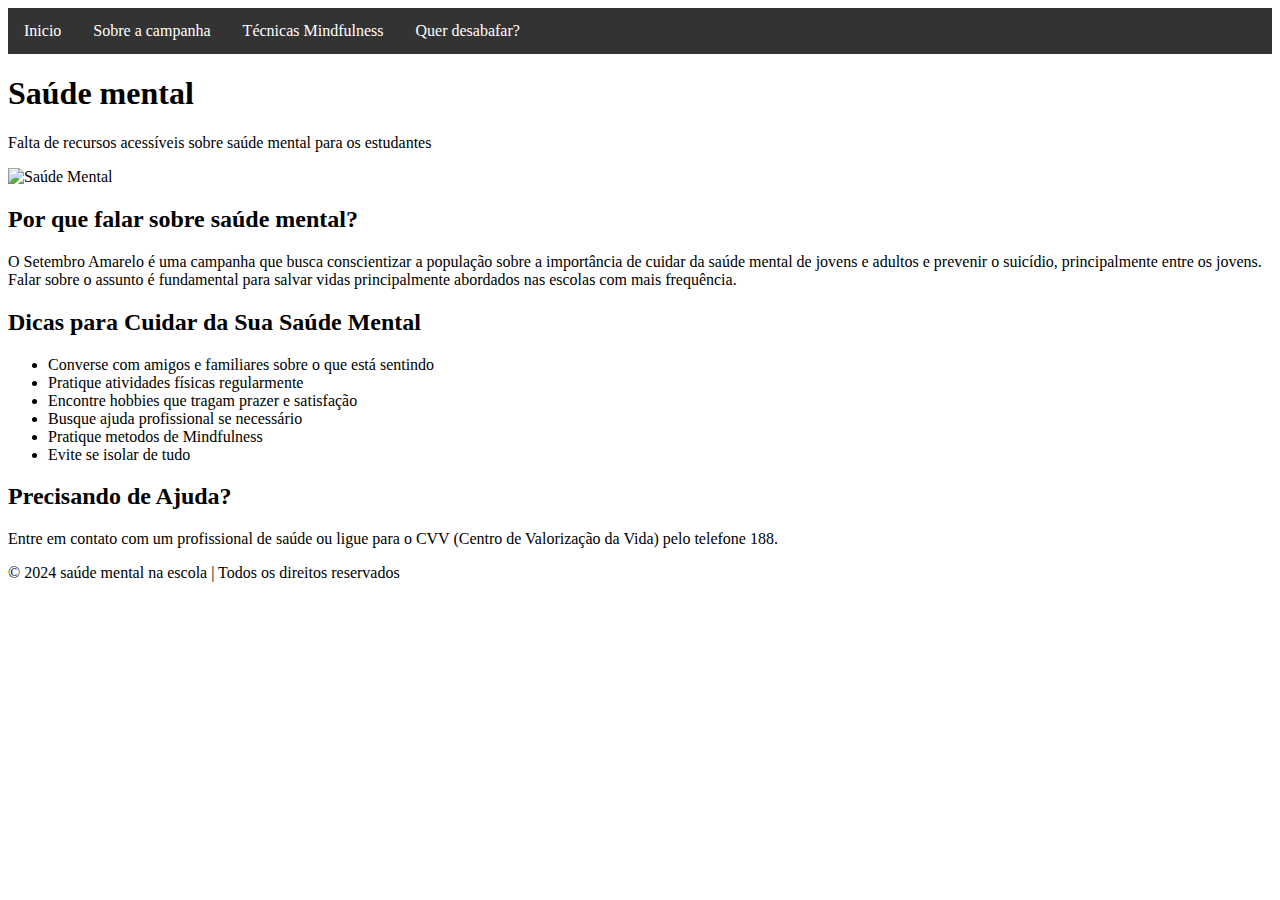
==== index.html @ f9aa2e7b "Update index.html" ====
<!DOCTYPE html>
<html lang="pt-br">
<head>
    <meta charset="UTF-8">
    <meta name="viewport" content="width=device-width, initial-scale=1.0">
    <meta http-equiv="X-UA-Compatible" content="ie=edge">
    <title>Saúde mental - Conscientização da Saúde Mental</title>
    <link rel="stylesheet" href="styles.css">
    <style>
        .menu {background-color: #333; overflow: hidden; }
        .menu a {float: left; display: block;
            color: white; text-align: center;
            padding: 14px 16px; text-decoration: none;}
        .menu a:hover {background-color:rgba(255, 251, 7, 0.555);}
    </style>

</head>
<body>
    <div class="menu">
        <a href="Inicio.html">Inicio</a>
        <a href="Sobre a campanha.html">Sobre a campanha</a>
        <a href="Mindfulness.html">Técnicas Mindfulness</a>
        <a href="Formulario.html">Quer desabafar?</a>
    </div>
    <header>
        <h1>Saúde mental</h1>
        <p>Falta de recursos acessíveis sobre saúde mental para os estudantes</p>
        <img src="Girassol.png" alt="Saúde Mental" class="imagem" height="250" width="250">
    </header>

    <section class="intro">
        <h2>Por que falar sobre saúde mental?</h2>
        <p>O Setembro Amarelo é uma campanha que busca conscientizar a população sobre a importância de cuidar da saúde mental de jovens e adultos e prevenir o suicídio, principalmente entre os jovens. Falar sobre o assunto é fundamental para salvar vidas principalmente abordados nas escolas com mais frequência.</p>
    </section>

    <section class="tips">
        <h2>Dicas para Cuidar da Sua Saúde Mental</h2>
        <ul>
            <li>Converse com amigos e familiares sobre o que está sentindo</li>
            <li>Pratique atividades físicas regularmente</li>
            <li>Encontre hobbies que tragam prazer e satisfação</li>
            <li>Busque ajuda profissional se necessário</li>
            <li>Pratique metodos de Mindfulness</li>
            <li>Evite se isolar de tudo</li>
        </ul>
    </section>

    <section class="contact">
        <h2>Precisando de Ajuda?</h2>
        <p>Entre em contato com um profissional de saúde ou ligue para o CVV (Centro de Valorização da Vida) pelo telefone 188.</p>
    </section>

    <footer>
        <p>&copy; 2024 saúde mental na escola | Todos os direitos reservados</p>
    </footer>
</body>
</html>
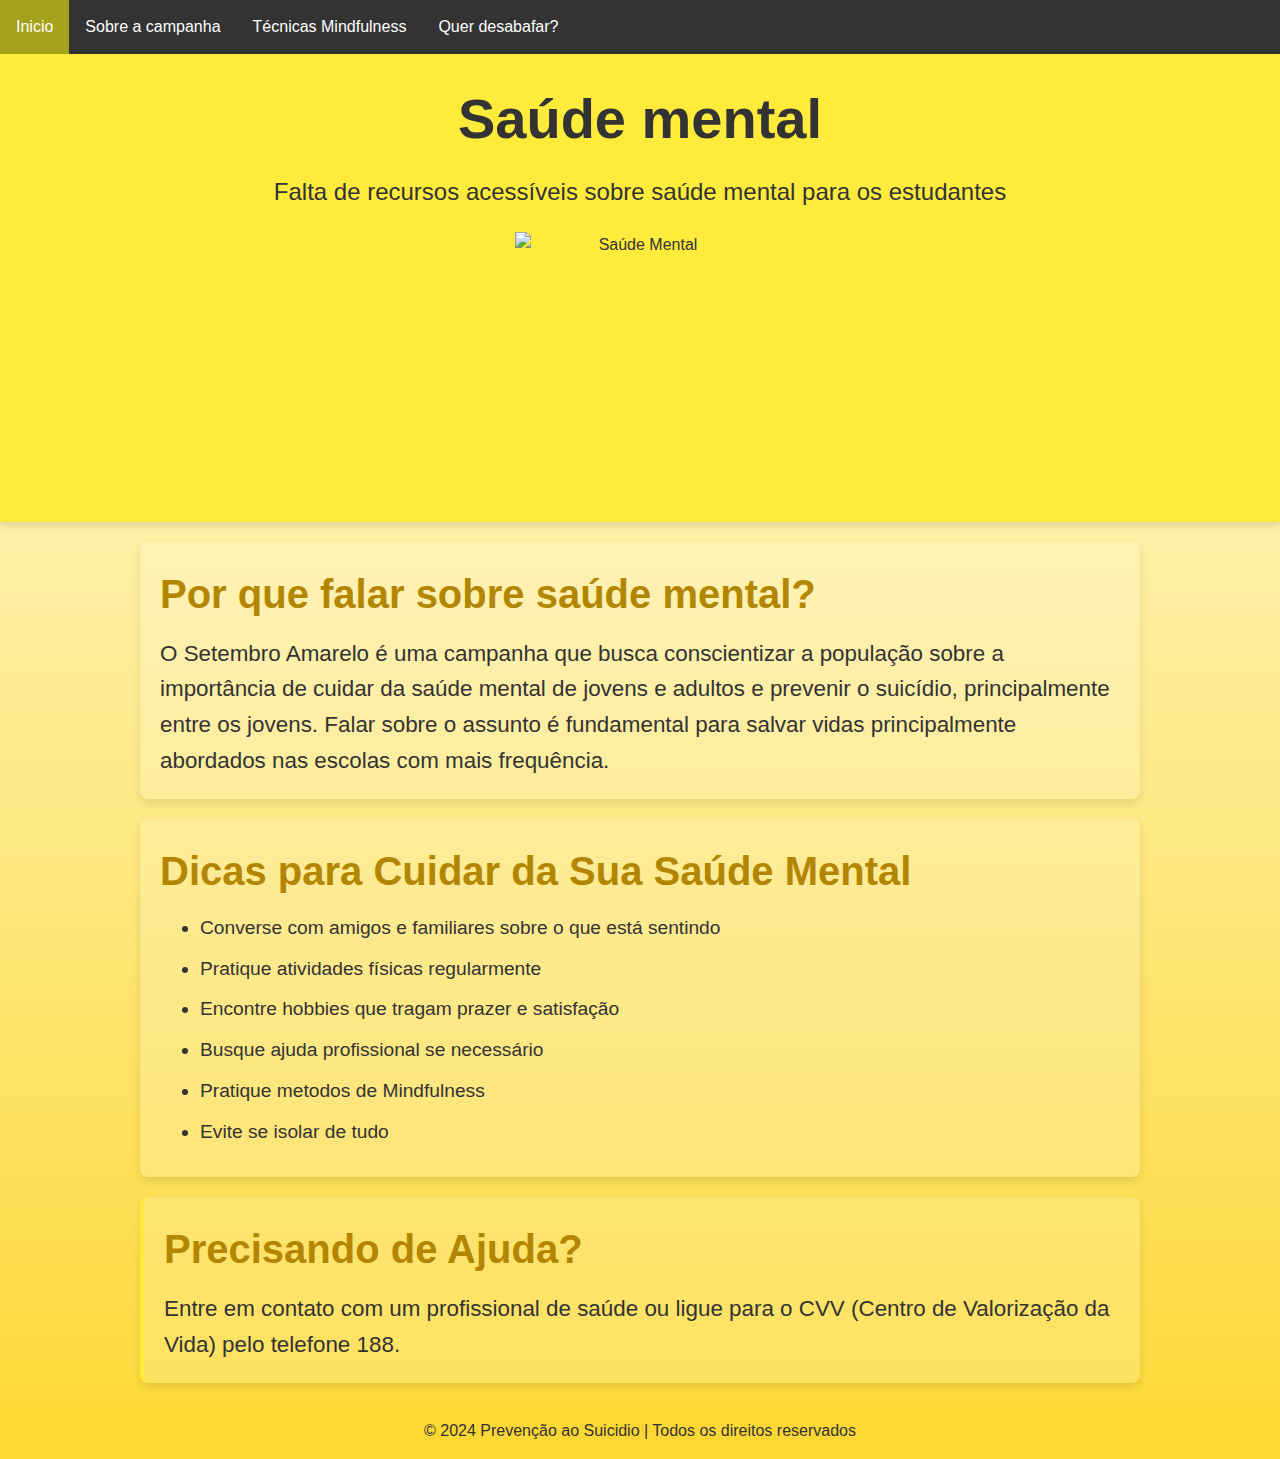
==== commit 298fc585: "roda pé" ====
--- a/index.html
+++ b/index.html
@@ -15,6 +15,7 @@
     </style>
 
 </head>
+<!-- Menu a cima da tela -->
 <body>
     <div class="menu">
         <a href="Inicio.html">Inicio</a>
@@ -51,7 +52,7 @@
     </section>
 
     <footer>
-        <p>&copy; 2024 saúde mental na escola | Todos os direitos reservados</p>
+        <p>&copy; 2024 Prevenção ao Suicidio | Todos os direitos reservados</p>
     </footer>
 </body>
 </html>
--- a/styles.css
+++ b/styles.css
@@ -0,0 +1,172 @@
+/* Estilo global */
+* {
+    margin: 0;
+    padding: 0;
+    box-sizing: border-box;
+}
+
+body {
+    font-family: 'Arial', sans-serif;
+    background: linear-gradient(to bottom, #fffde7, #fdd835); /* Degradê amarelo */
+    color: #333;
+    line-height: 1.6;
+    min-height: 100vh;
+}
+
+/* Cabeçalho */
+header {
+    background-color: #ffeb3b;
+    color: #333;
+    padding: 20px;
+    text-align: center;
+    box-shadow: 0 4px 6px rgba(0, 0, 0, 0.1);
+}
+
+header h1 {
+    font-size: 3em;
+    font-weight: bold;
+}
+
+header p {
+    font-size: 1.5em;
+    margin-top: 10px;
+}
+
+/* Seções */
+section {
+    padding: 20px;
+    margin: 20px auto;
+    max-width: 1000px;
+    background-color: rgba(255, 255, 255, 0.185); /* Fundo branco semitransparente */
+    border-radius: 8px;
+    box-shadow: 0 4px 8px rgba(0, 0, 0, 0.1);
+}
+
+section h2 {
+    font-size: 2em;
+    color: #b38601;
+    margin-bottom: 10px;
+}
+
+section p, section ul {
+    font-size: 1.2em;
+    margin-top: 10px;
+}
+
+/* Imagem na introdução */
+.imagem {
+    max-width: 100%;
+    height: auto;
+    display: block;
+    margin: 20px auto;
+}
+
+/* Lista de dicas */
+.tips ul {
+    list-style-type: disc;
+    margin-left: 40px;
+}
+
+.tips li {
+    margin-bottom: 10px;
+}
+
+/* Seção de contato */
+.contact {
+    background-color: #fff9c441;
+    padding: 20px;
+    border-left: 4px solid #ffeb3b;
+}
+
+/* Rodapé */
+footer {
+    background-color: #fdd835;
+    color: #333;
+    text-align: center;
+    padding: 15px;
+    position: relative;
+    bottom: 0;
+    width: 100%;
+}
+
+footer p {
+    font-size: 1em;
+}
+
+/* ===================== Media Queries ===================== */
+
+/* Estilos para telas maiores (PCs e notebooks) */
+@media (min-width: 1024px) {
+    header h1 {
+        font-size: 3.5em;
+    }
+
+    section h2 {
+        font-size: 2.5em;
+    }
+
+    section p {
+        font-size: 1.4em;
+    }
+}
+
+/* Estilos para tablets (telas entre 768px e 1023px) */
+@media (min-width: 768px) and (max-width: 1023px) {
+    header h1 {
+        font-size: 2.5em;
+    }
+
+    header p {
+        font-size: 1.2em;
+    }
+
+    section {
+        padding: 15px;
+        margin: 15px auto;
+    }
+
+    section h2 {
+        font-size: 2em;
+    }
+
+    section p {
+        font-size: 1.2em;
+    }
+
+    footer {
+        padding: 10px;
+    }
+}
+
+/* Estilos para celulares (telas menores que 768px) */
+@media (max-width: 767px) {
+    header {
+        padding: 15px;
+    }
+
+    header h1 {
+        font-size: 2em;
+    }
+
+    header p {
+        font-size: 1em;
+    }
+
+    section {
+        padding: 10px;
+        margin: 10px;
+    }
+
+    section h2 {
+        font-size: 1.8em;
+    }
+
+    section p {
+        font-size: 1em;
+    }
+
+    footer {
+        padding: 10px;
+        font-size: 0.9em;
+    }
+}
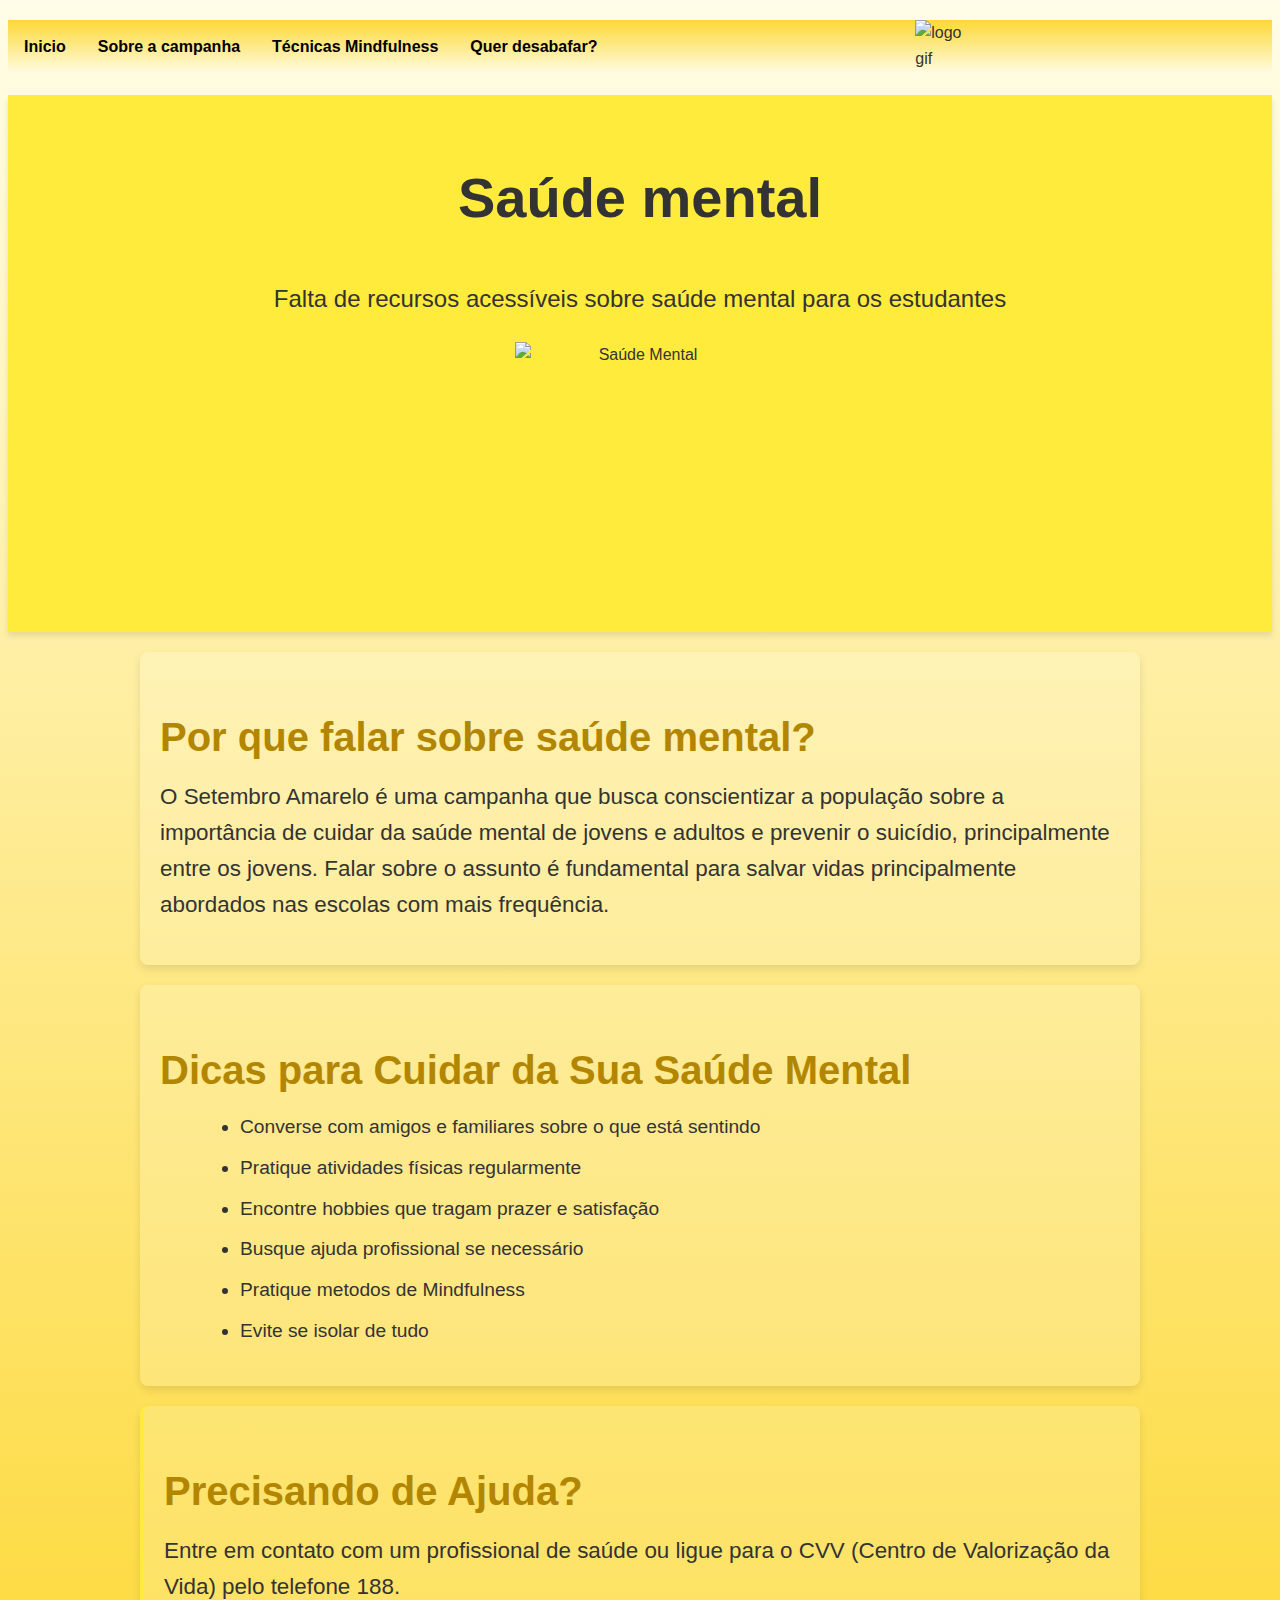
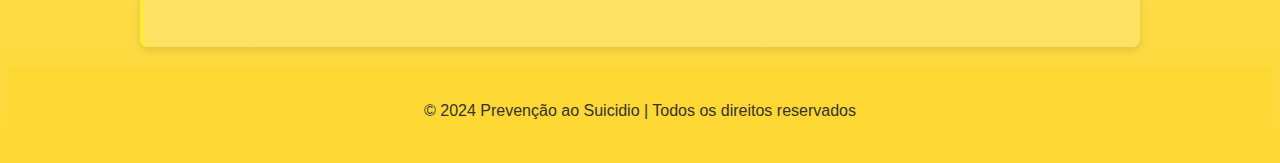
==== commit f7e21363: "coloração da barra de menu e responsividade" ====
--- a/index.html
+++ b/index.html
@@ -5,23 +5,24 @@
     <meta name="viewport" content="width=device-width, initial-scale=1.0">
     <meta http-equiv="X-UA-Compatible" content="ie=edge">
     <title>Saúde mental - Conscientização da Saúde Mental</title>
+    <link rel="shotcut icon" href="pontoevirgula.png">
     <link rel="stylesheet" href="styles.css">
     <style>
-        .menu {background-color: #333; overflow: hidden; }
+        .menu {background: linear-gradient(to bottom, #fdd835, #fffde7); }
         .menu a {float: left; display: block;
-            color: white; text-align: center;
+            color: rgb(0, 0, 0); text-align: center;
             padding: 14px 16px; text-decoration: none;}
-        .menu a:hover {background-color:rgba(255, 251, 7, 0.555);}
+        .menu a:hover {background-color:rgba(139, 137, 0, 0.555);}
     </style>
-
 </head>
 <!-- Menu a cima da tela -->
 <body>
     <div class="menu">
-        <a href="Inicio.html">Inicio</a>
-        <a href="Sobre a campanha.html">Sobre a campanha</a>
-        <a href="Mindfulness.html">Técnicas Mindfulness</a>
-        <a href="Formulario.html">Quer desabafar?</a>
+        <a href="Inicio.html"><strong>Inicio</strong></a>
+        <a href="Sobre a campanha.html"><strong>Sobre a campanha</strong></a>
+        <a href="Mindfulness.html"><strong>Técnicas Mindfulness</strong></a>
+        <a href="Formulario.html"><strong>Quer desabafar?</strong></a>
+        <img src="logoPag.gif" alt="logo gif" class="imagem" height="55" width="55">
     </div>
     <header>
         <h1>Saúde mental</h1>
--- a/styles.css
+++ b/styles.css
@@ -1,7 +1,7 @@
 /* Estilo global */
 * {
-    margin: 0;
-    padding: 0;
+    margin: 1;
+    padding: -5;
     box-sizing: border-box;
 }
 
@@ -93,7 +93,7 @@
     font-size: 1em;
 }
 
-/* ===================== Media Queries ===================== */
+/* ===================== Media Query ===================== */
 
 /* Estilos para telas maiores (PCs e notebooks) */
 @media (min-width: 1024px) {
@@ -168,5 +168,4 @@
     footer {
         padding: 10px;
         font-size: 0.9em;
-    }
-}
+    }  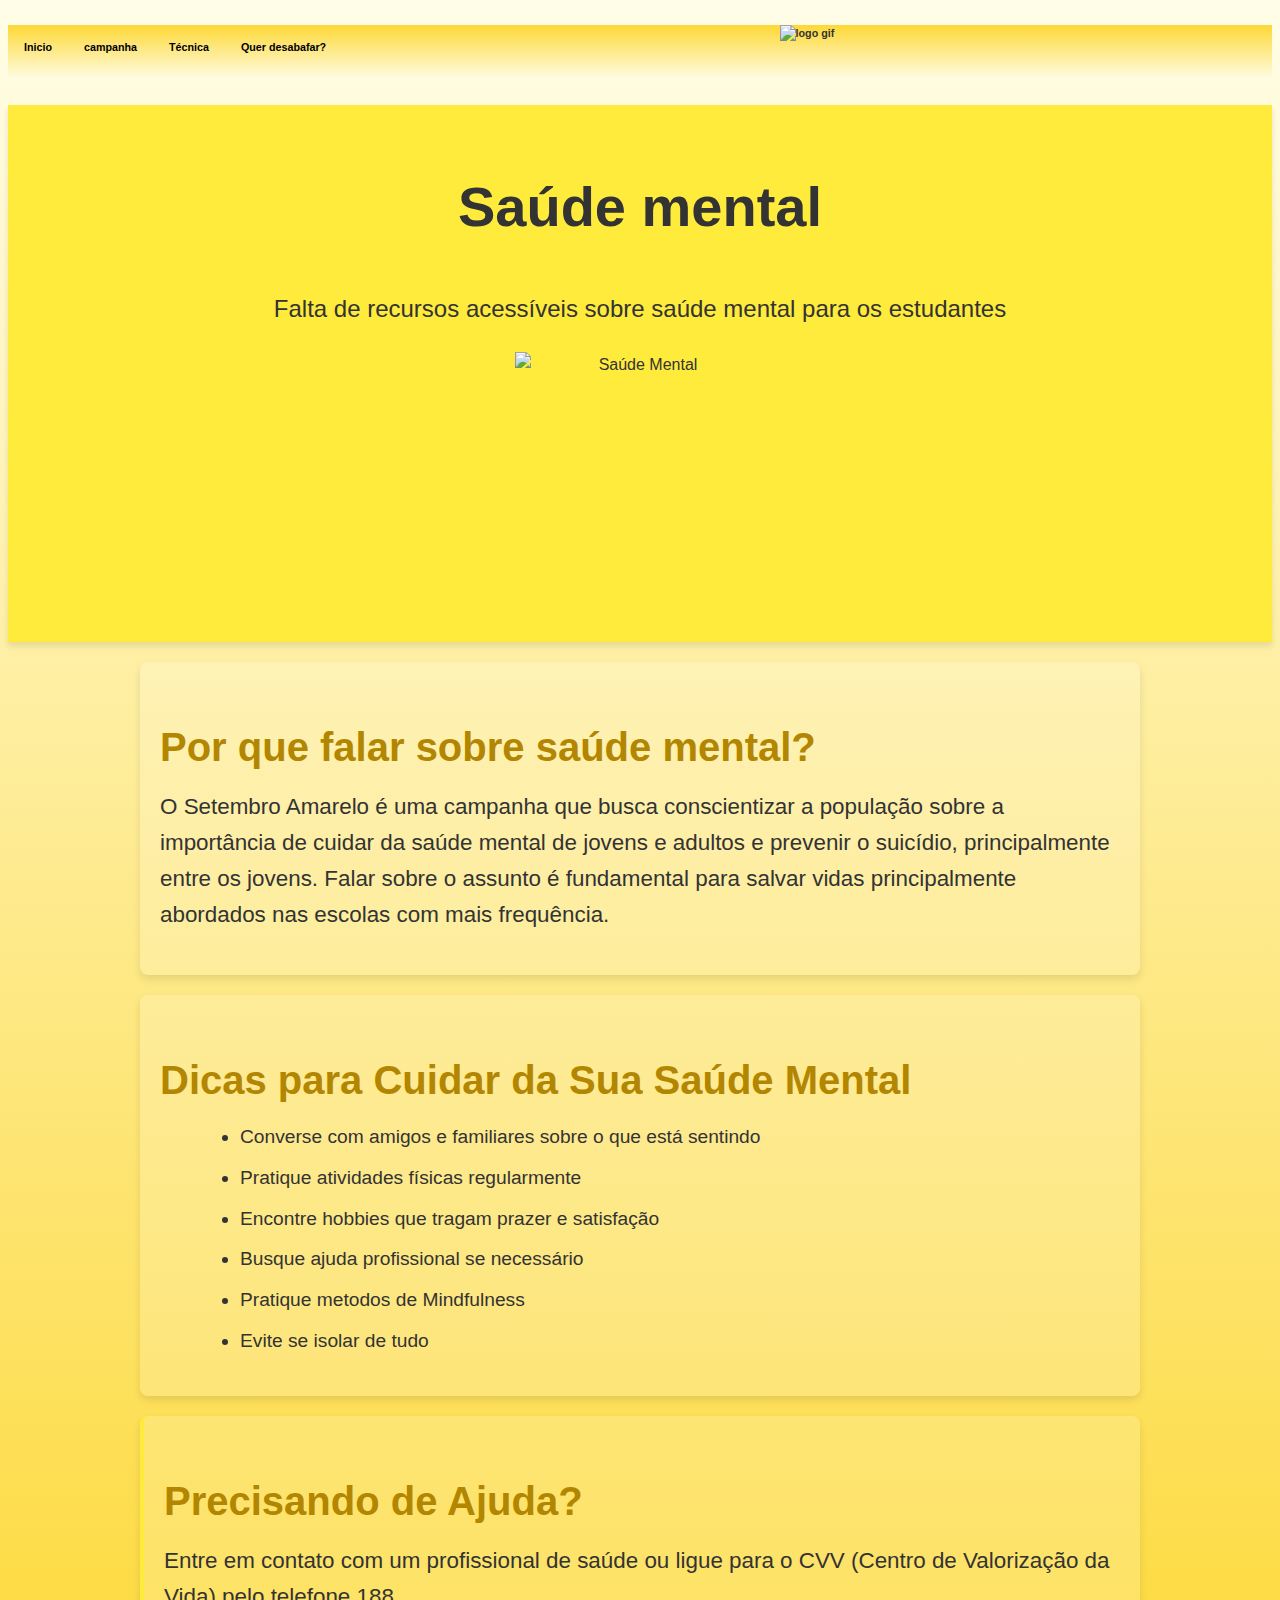
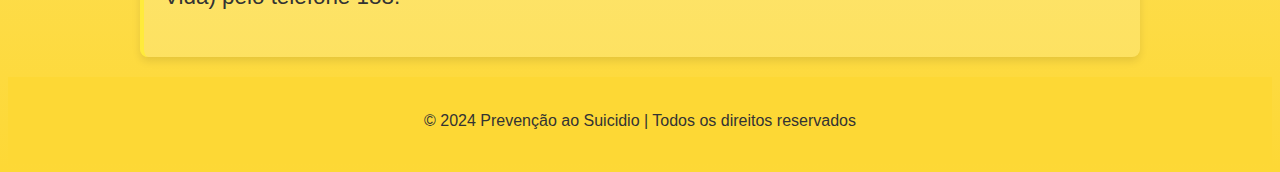
==== commit 23b1aaa7: "alteração de tamanho de fonte" ====
--- a/index.html
+++ b/index.html
@@ -16,14 +16,14 @@
     </style>
 </head>
 <!-- Menu a cima da tela -->
-<body>
+<body><h6>
     <div class="menu">
         <a href="Inicio.html"><strong>Inicio</strong></a>
-        <a href="Sobre a campanha.html"><strong>Sobre a campanha</strong></a>
-        <a href="Mindfulness.html"><strong>Técnicas Mindfulness</strong></a>
+        <a href="Sobre a campanha.html"><strong>campanha</strong></a>
+        <a href="Mindfulness.html"><strong>Técnica</strong></a>
         <a href="Formulario.html"><strong>Quer desabafar?</strong></a>
         <img src="logoPag.gif" alt="logo gif" class="imagem" height="55" width="55">
-    </div>
+    </div></h6>
     <header>
         <h1>Saúde mental</h1>
         <p>Falta de recursos acessíveis sobre saúde mental para os estudantes</p>
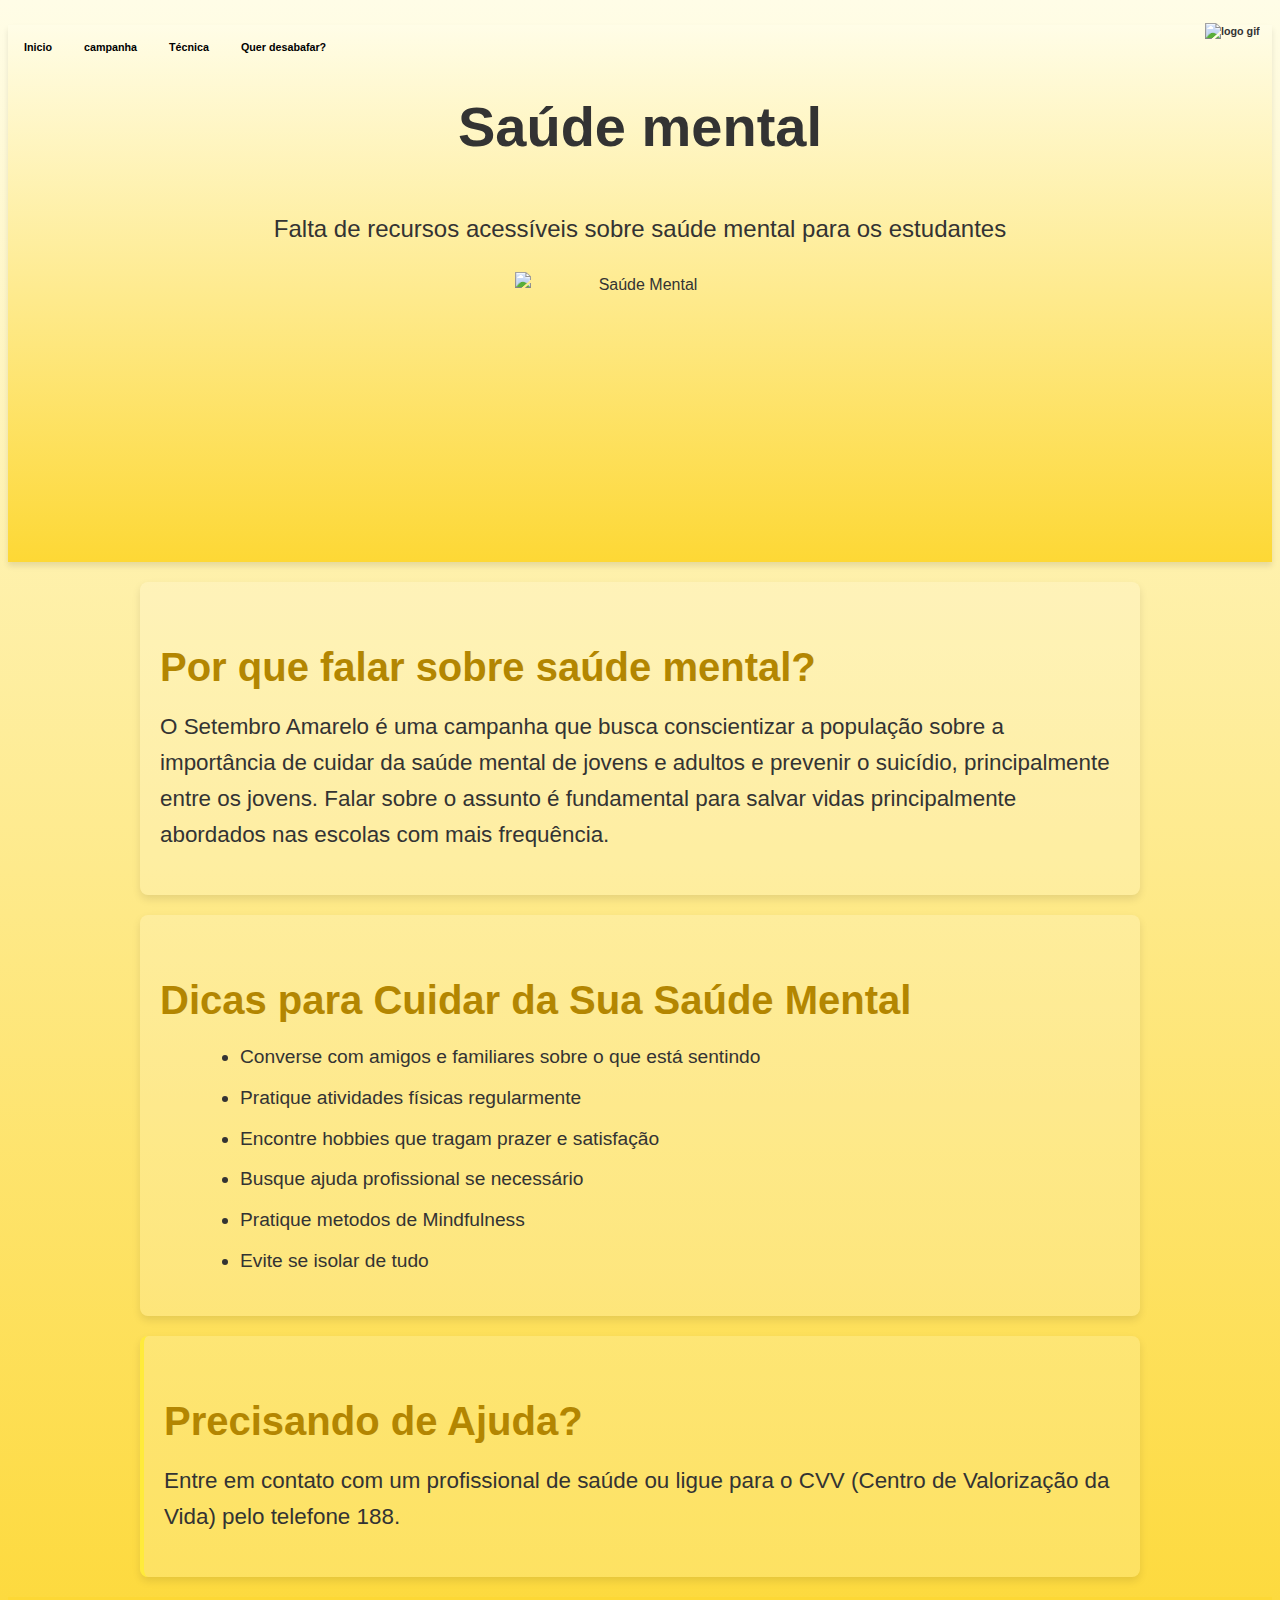
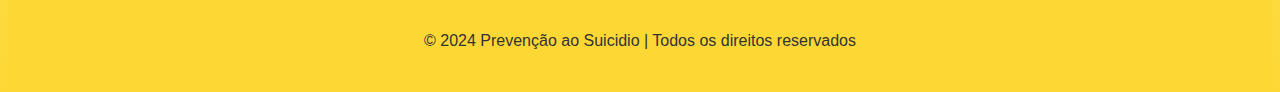
==== commit c66a8884: "responsividade e logotipo" ====
--- a/index.html
+++ b/index.html
@@ -22,7 +22,7 @@
         <a href="Sobre a campanha.html"><strong>campanha</strong></a>
         <a href="Mindfulness.html"><strong>Técnica</strong></a>
         <a href="Formulario.html"><strong>Quer desabafar?</strong></a>
-        <img src="logoPag.gif" alt="logo gif" class="imagem" height="55" width="55">
+        <img src="logoPag.gif" alt="logo gif" class="imagemgif2" height="55" width="55">
     </div></h6>
     <header>
         <h1>Saúde mental</h1>
--- a/styles.css
+++ b/styles.css
@@ -15,7 +15,7 @@
 
 /* Cabeçalho */
 header {
-    background-color: #ffeb3b;
+    background: linear-gradient(to bottom, #fffde7, #fdd835);
     color: #333;
     padding: 20px;
     text-align: center;
@@ -168,4 +168,17 @@
     footer {
         padding: 10px;
         font-size: 0.9em;
-    }  +    }  
+}
+
+/* GIF do menu */
+.imagemgif2 {
+    position: absolute;
+    top: 3px;
+    right: 0;
+    /* Opcional: ajuste para margens */
+    margin: 20px;
+    /* Opcional: ajuste de tamanho */
+    width: 55px;
+    height: 55px;
+  }